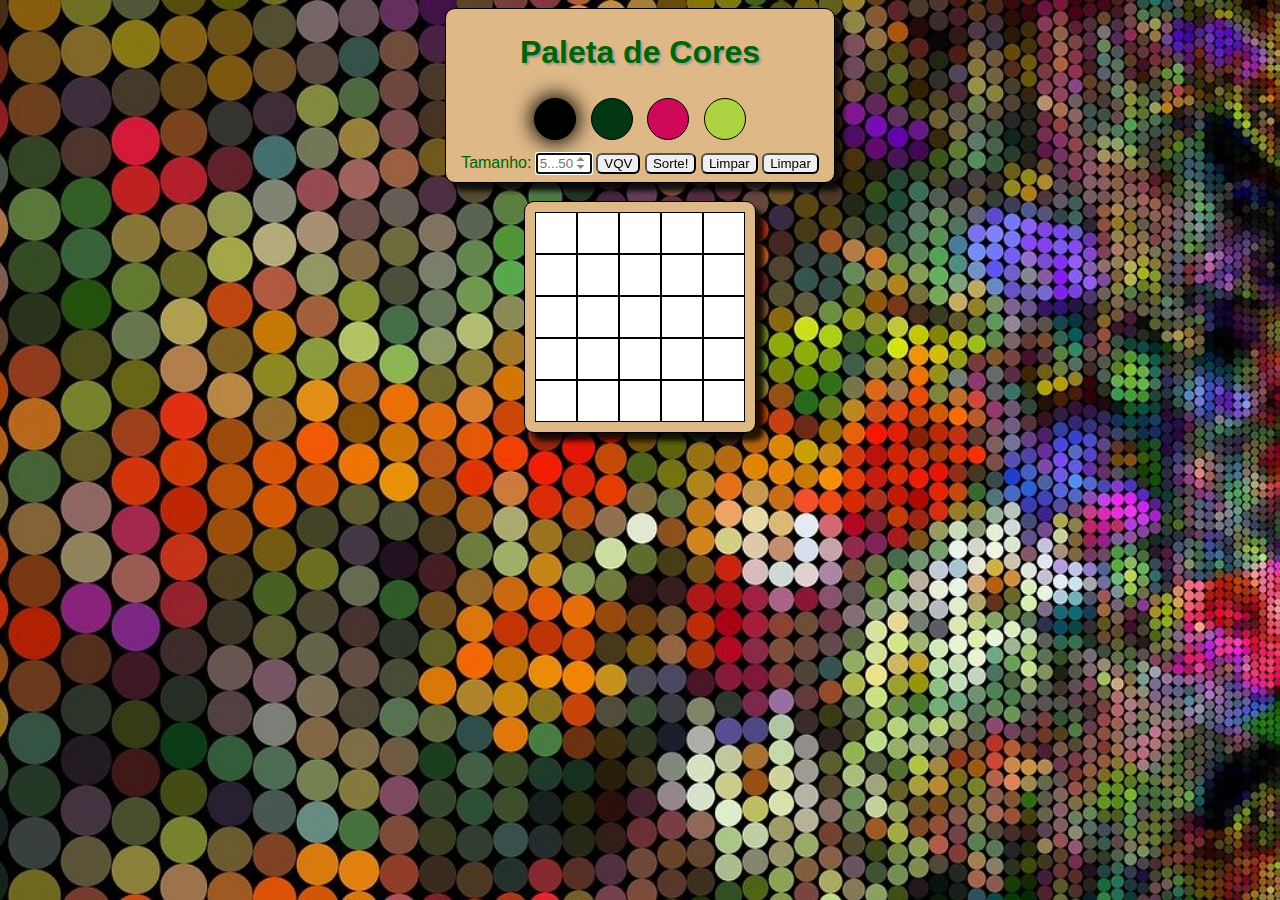
==== projects/pixels-art/index.html @ ada74272 "Copied Project Pixels Art" ====
<!DOCTYPE html>
<html lang="pt-br">
<head>
  <meta charset="UTF-8">
  <meta http-equiv="X-UA-Compatible" content="IE=edge">
  <meta name="viewport" content="width=device-width, initial-scale=1.0">
  <link rel="stylesheet" href="style.css">
  <title>Projeto Arte com Pixels</title>  
</head>
<body>
  <main id='content'>
    <h1 id='title'>Paleta de Cores</h1>
    <section id='color-palette'>
      <div class='color color1'></div>
      <div class='color color2'></div>
      <div class='color color3'></div>
      <div class='color color4'></div>
    </section>
    <section id='controle'>
      <label for="board-size">Tamanho:</label>
      <input type="number" id="board-size" name="board-size" min="1" max="50" placeholder="5...50" autofocus>
      <button type="button" id="generate-board" name="generate-board">VQV</button>
      <button type="button" id="sort-palette" name="sort-palette">Sorte!</button>
      <button type="button" id="clear-board">Limpar</button>
      <button type="button" id="clear-board">Limpar</button>      
    </section>
  </main>
  <br>
  <section id="pixel-board">
  </section>
  <script src="script.js"></script>  
</body>
</html>
---- projects/pixels-art/style.css ----
@charset "UTF-8" ;

body {
  font-family: Verdana, Geneva, Tahoma, sans-serif;
  text-align: center;
  background-image: url('pictures/background-picture.jpg');
  background-repeat: no-repeat;
  background-size: cover;
  background-attachment: fixed;
  background-position: center;
}

#content {
  background-color: burlywood;
  color: darkgreen;
  width: 30%;
  height: auto;
  margin: auto;
  padding: 4px;
  border-radius: 10px;
  border: 1px solid black;
  box-shadow: 8px 8px 5px 0 rgba(0, 0, 0, 0.8);
}

#title {
  text-shadow: 2px 2px 2px rgba(150, 150, 150);
}

.color {
  display: inline-block;
  margin: 5px;
  padding: 5px;
  width: 30px;
  height: 30px;
  border: black solid 1px;
  border-radius: 50%;
}

.color:hover {
  box-shadow: 0 0 20px 7px black;
  border: yellow solid 1px;
  cursor: pointer;
}

.selected {
  box-shadow: 0 0 20px 3px black;
}

#controle {
  padding: 4px;
  margin-left: auto;
  margin-right: auto;
}

.table {
  display: table;
  border-radius: 10px;
  background-color: burlywood;
  box-shadow: 8px 8px 5px 0 rgba(0, 0, 0, 0.8);
  border: black solid 1px;
  padding: 10px;
}

.tr {
  display: table-row;
  padding: 0;
}

.pixel {
  display: table-cell;
  width: 40px;
  height: 40px;
  padding: 0;
  border: black solid 1px;
  margin: 0;
}

.pixel:hover {
  cursor: pointer;
}

button {
  border-radius: 6px;
}

button:hover {
  background-color: gold;
  cursor: pointer;
}
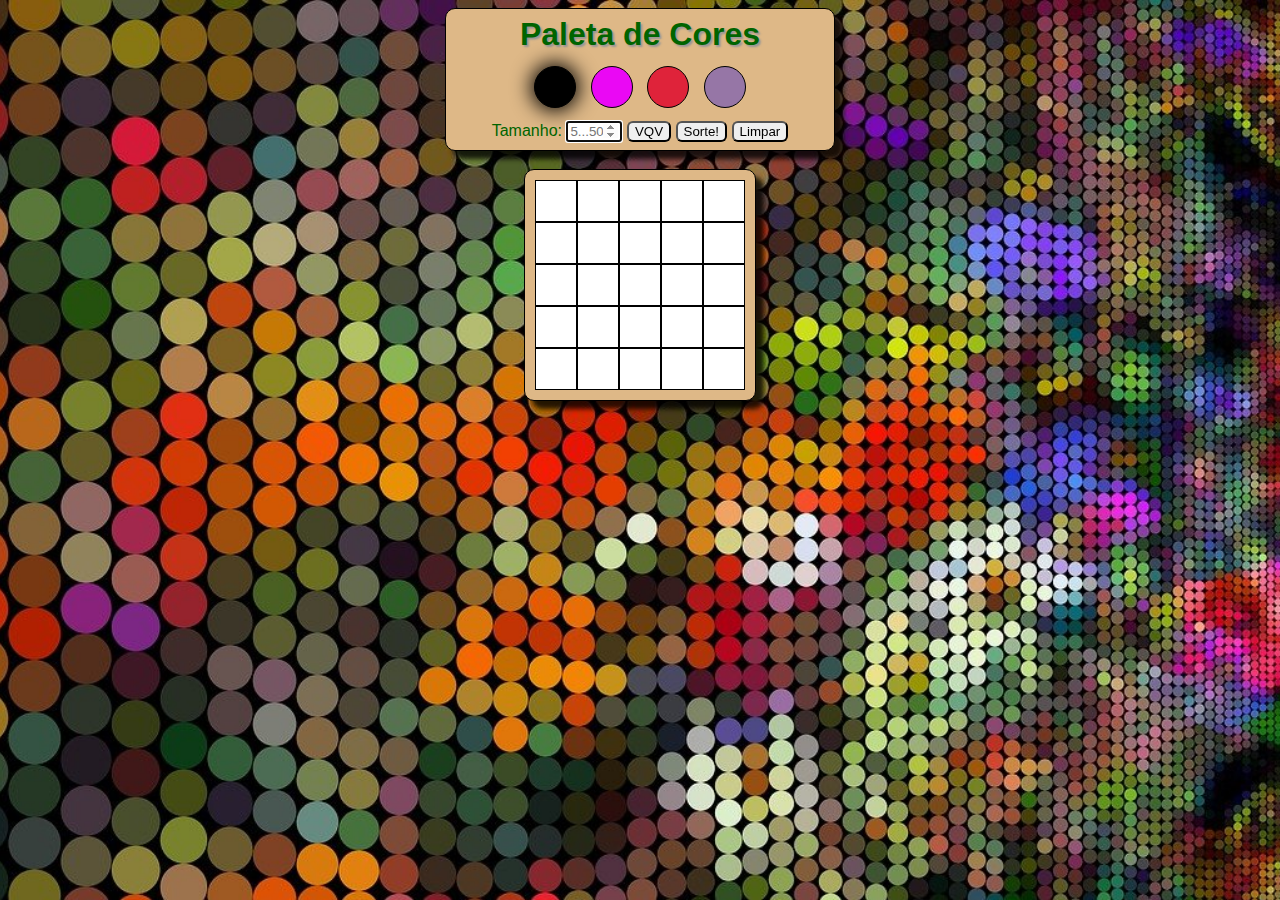
==== commit b0ac7489: "Removed the 'Limpar' button in duplicate" ====
--- a/projects/pixels-art/index.html
+++ b/projects/pixels-art/index.html
@@ -21,7 +21,6 @@
       <input type="number" id="board-size" name="board-size" min="1" max="50" placeholder="5...50" autofocus>
       <button type="button" id="generate-board" name="generate-board">VQV</button>
       <button type="button" id="sort-palette" name="sort-palette">Sorte!</button>
-      <button type="button" id="clear-board">Limpar</button>
       <button type="button" id="clear-board">Limpar</button>      
     </section>
   </main>
--- a/projects/pixels-art/style.css
+++ b/projects/pixels-art/style.css
@@ -24,6 +24,8 @@
 
 #title {
   text-shadow: 2px 2px 2px rgba(150, 150, 150);
+  margin-top: 3px;
+  margin-bottom: 8px;
 }
 
 .color {
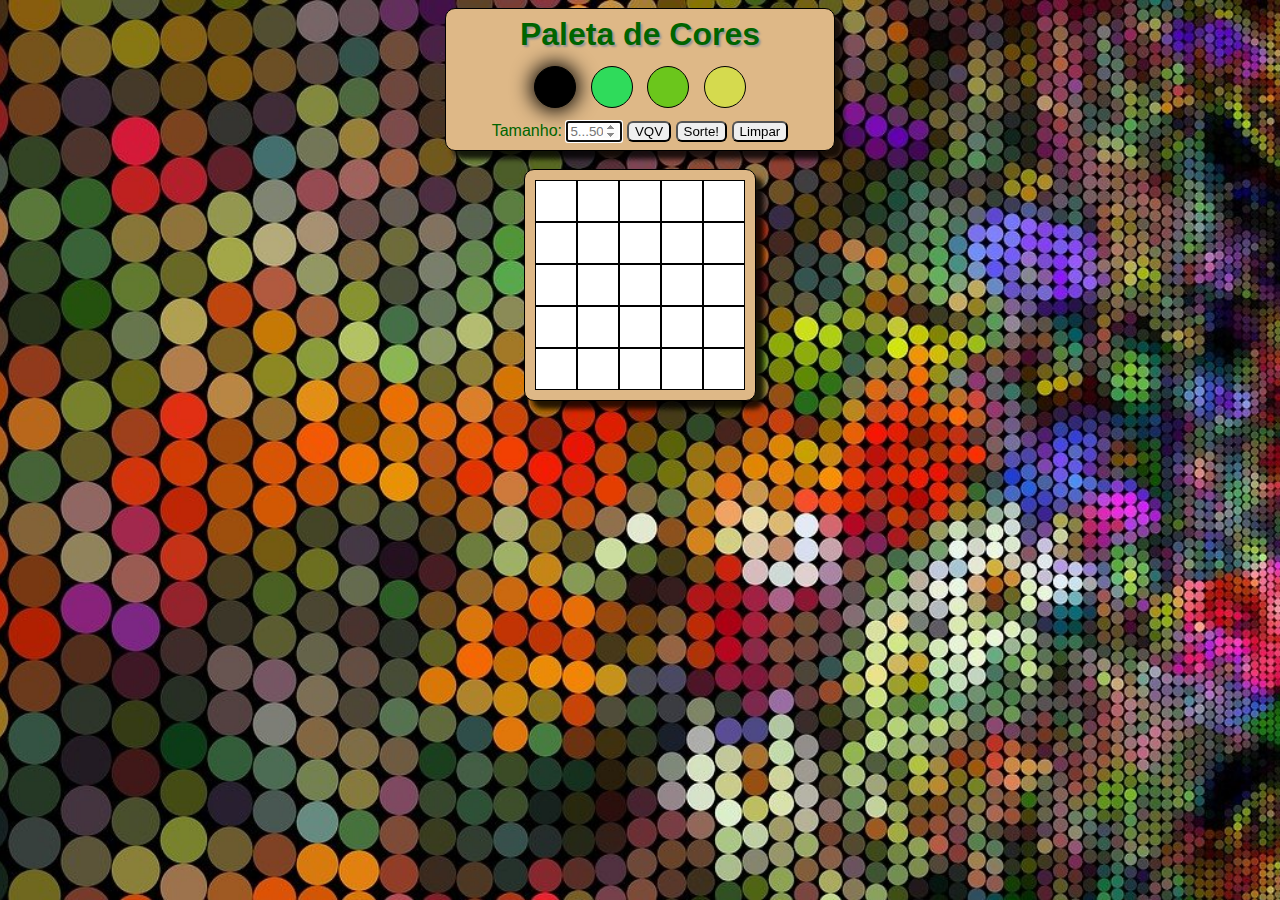
==== commit 70b90bf6: "Atualizado os projetos to-do-list e pixels-art" ====
--- a/projects/pixels-art/index.html
+++ b/projects/pixels-art/index.html
@@ -25,7 +25,7 @@
     </section>
   </main>
   <br>
-  <section id="pixel-board">
+  <section id="pixel-board" class="table">
   </section>
   <script src="script.js"></script>  
 </body>
--- a/projects/pixels-art/style.css
+++ b/projects/pixels-art/style.css
@@ -61,6 +61,7 @@
   box-shadow: 8px 8px 5px 0 rgba(0, 0, 0, 0.8);
   border: black solid 1px;
   padding: 10px;
+  margin: auto;
 }
 
 .tr {
@@ -75,6 +76,7 @@
   padding: 0;
   border: black solid 1px;
   margin: 0;
+  background-color: white;
 }
 
 .pixel:hover {
